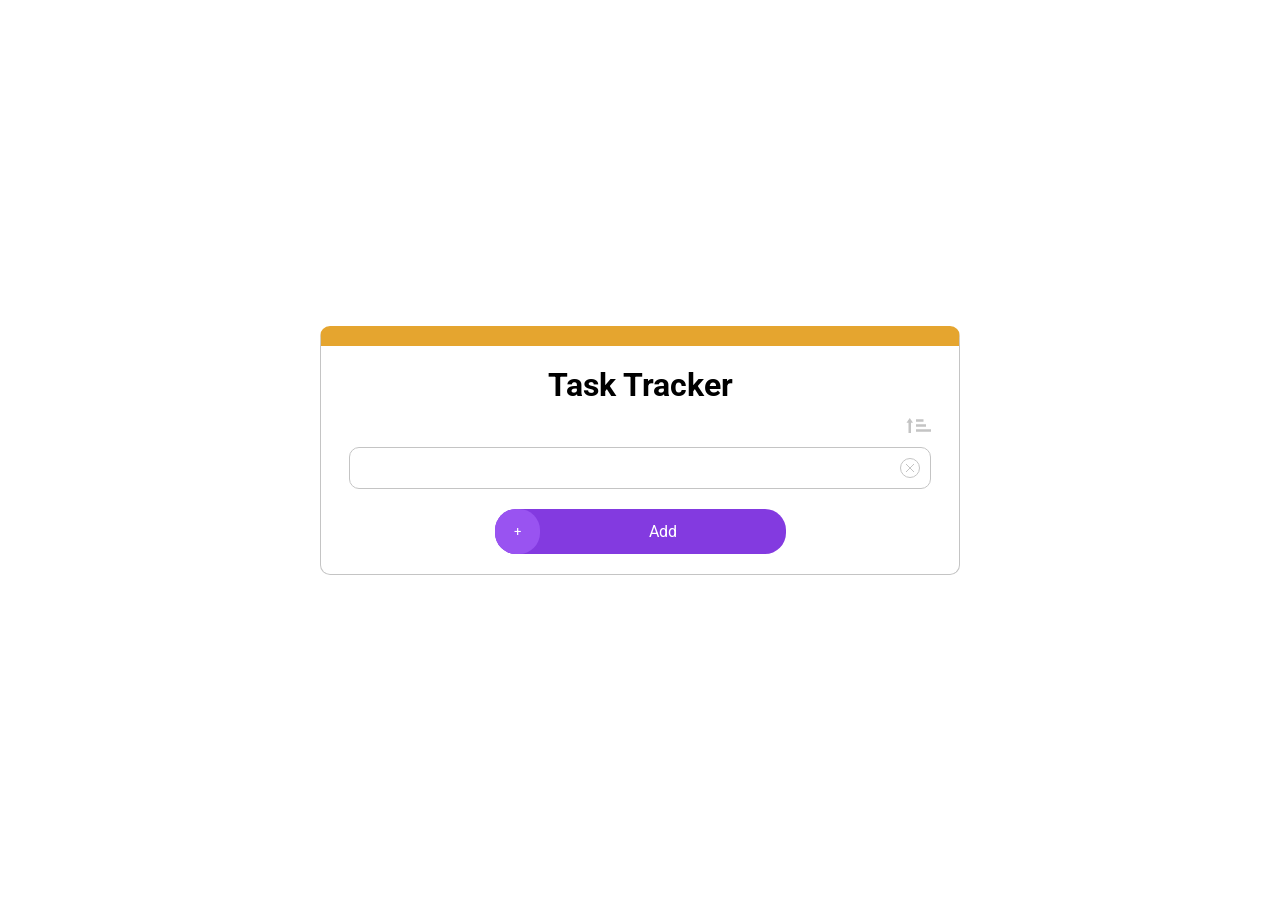
==== index.html @ de95b4c5 "Ilk repo" ====
<!DOCTYPE html>
<html lang="en">

<head>
    <meta charset="UTF-8">
    <meta name="viewport" content="width=device-width, initial-scale=1.0">
    <title>Task Tracker</title>
    <link rel="stylesheet" href="style.css">
</head>

<body>
    <div class="container">
        <h1>Task Tracker</h1>
        <div class="sort"></div>
        <div class="addelement">
            <input type="text" name="metn">
            <div class="quit"></div>
        </div>
        <ol></ol>
        <div class="add">
            <button>+</button>
            <p>Add</p>
        </div>
    </div>



    <script src="script.js"></script>
</body>

</html>
---- style.css ----
@import url('https://fonts.googleapis.com/css2?family=Roboto:ital,wght@0,100..900;1,100..900&display=swap');

* {
    padding: 0px 0px;
    margin: 0px 0px;
    box-sizing: border-box;
    font-family: Roboto, sans-serif;
}

body {
    height: 100vh;
    display: flex;
    justify-content: center;
    align-items: center;
}

.container {
    overflow: hidden;
    padding: 20px 28px;
    width: 50%;
    border: 1px solid #C4C4C4;
    border-top: 20px solid #E5A52F;
    margin: 0px auto;
    border-radius: 10px;
}

h1,
.add {
    text-align: center;
}

.addelement {
    display: flex;
    justify-content: space-between;
    border: 1px solid #C4C4C4;
    border-radius: 10px;
    padding: 10px 10px;
}

.sort {
    width: 25px;
    height: 15px;
    background: url("img/sort.svg");
    display: block;
    margin: 14px 0px;
    margin-left: auto;
}

.btns {
    display: flex;
    gap: 10px;
}

.edit {
    width: 20px;
    height: 20px;
    background: url("img/edit.svg");
}

.edit:hover{
    background: url(img/edithover.svg);
}

input {
    width: 85%;
    border: none;
    outline: none;
    text-align: left;
}

.add {
    margin: 0px auto;
    margin-top: 20px;
    width: 50%;
    background-color: #833AE0;
    display: flex;
    color: #fff;
    border-radius: 21px;
    align-items: center;
    cursor: pointer;
}

.add button {
    width: 45px;
    height: 45px;
    color: #fff;
    border-radius: 21px;
    border: none;
    background-color: #9953F1;
    cursor: pointer;
}

.add p {
    flex: 1;
    text-align: center;
}

ol {
    text-align: left;
    border: 1px solid #C4C4C4;
    border-radius: 10px;
    padding: 5px 10px;
    margin: 10px 0px;
}

ol li {
    display: flex;
    margin: 5px 0px;
    justify-content: space-between;
    word-break: break-word;
}

.quit {
    width: 20px;
    height: 20px;
    background: url(img/quit.svg);
}

.quit:hover {
    background: url(img/quithover.svg);
}
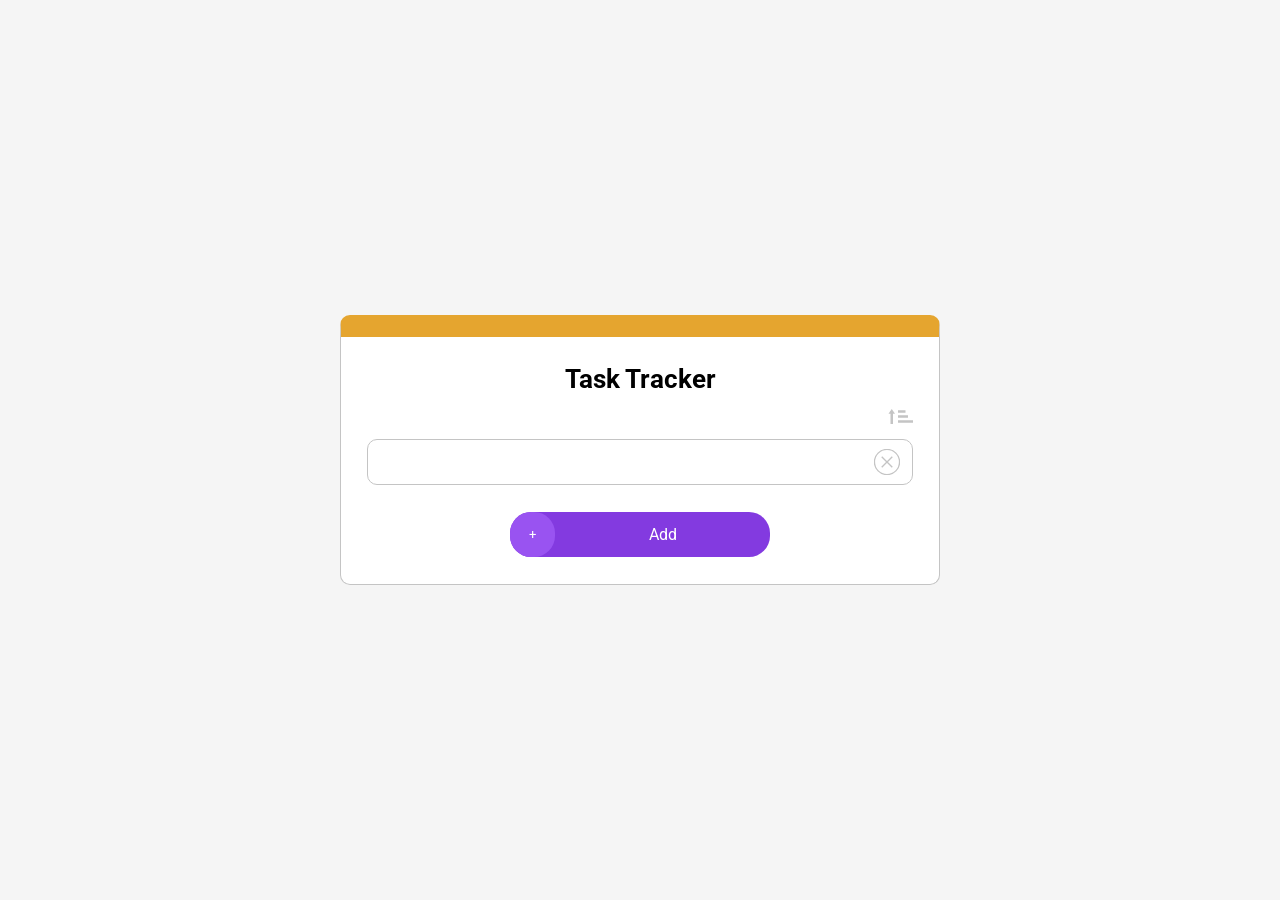
==== commit d70b69ad: "update" ====
--- a/index.html
+++ b/index.html
@@ -1,31 +1,31 @@
-<!DOCTYPE html>
-<html lang="en">
+    <!DOCTYPE html>
+    <html lang="en">
 
-<head>
-    <meta charset="UTF-8">
-    <meta name="viewport" content="width=device-width, initial-scale=1.0">
-    <title>Task Tracker</title>
-    <link rel="stylesheet" href="style.css">
-</head>
+    <head>
+        <meta charset="UTF-8">
+        <meta name="viewport" content="width=device-width, initial-scale=1.0">
+        <title>Task Tracker</title>
+        <link rel="stylesheet" href="style.css">
+    </head>
 
-<body>
-    <div class="container">
-        <h1>Task Tracker</h1>
-        <div class="sort"></div>
-        <div class="addelement">
-            <input type="text" name="metn">
-            <div class="quit"></div>
+    <body>
+        <div class="container">
+            <h1>Task Tracker</h1>
+            <div class="sort"></div>
+            <div class="addelement">
+                <input type="text" name="metn">
+                <div class="quit"></div>
+            </div>
+            <ol></ol>
+            <div class="add">
+                <button>+</button>
+                <p>Add</p>
+            </div>
         </div>
-        <ol></ol>
-        <div class="add">
-            <button>+</button>
-            <p>Add</p>
-        </div>
-    </div>
 
 
 
-    <script src="script.js"></script>
-</body>
+        <script src="script.js"></script>
+    </body>
 
-</html>+    </html>
--- a/style.css
+++ b/style.css
@@ -1,32 +1,45 @@
 @import url('https://fonts.googleapis.com/css2?family=Roboto:ital,wght@0,100..900;1,100..900&display=swap');
 
 * {
-    padding: 0px 0px;
-    margin: 0px 0px;
+    padding: 0;
+    margin: 0;
     box-sizing: border-box;
     font-family: Roboto, sans-serif;
 }
 
 body {
-    height: 100vh;
+    min-height: 100vh;
     display: flex;
     justify-content: center;
     align-items: center;
+    padding: 2vh 2vw;
+    background: #f5f5f5;
 }
 
 .container {
     overflow: hidden;
-    padding: 20px 28px;
-    width: 50%;
+    padding: 3vh 2vw;
+    width: 90vw;
+    max-width: 600px;
     border: 1px solid #C4C4C4;
-    border-top: 20px solid #E5A52F;
-    margin: 0px auto;
+    border-top: 2.5vh solid #E5A52F;
     border-radius: 10px;
+    background: #fff;
 }
 
-h1,
-.add {
+h1 {
     text-align: center;
+    font-size: 1.6rem;
+}
+
+.sort {
+    width: 2vw;
+    height: 2vh;
+    min-width: 18px;
+    min-height: 12px;
+    background: url("img/sort.svg") no-repeat center/contain;
+    display: block;
+    margin: 1.5vh 0 1.5vh auto;
 }
 
 .addelement {
@@ -34,44 +47,78 @@
     justify-content: space-between;
     border: 1px solid #C4C4C4;
     border-radius: 10px;
-    padding: 10px 10px;
+    padding: 1vh 1vw;
+    gap: 10px;
 }
 
-.sort {
-    width: 25px;
-    height: 15px;
-    background: url("img/sort.svg");
-    display: block;
-    margin: 14px 0px;
-    margin-left: auto;
+input {
+    width: 100%;
+    border: none;
+    outline: none;
+    font-size: 1rem;
+}
+
+.quit {
+    width: 2vw;
+    height: 2vw;
+    min-width: 16px;
+    min-height: 16px;
+    background: url(img/quit.svg) no-repeat center/contain;
+    flex-shrink: 0;
 }
 
 .btns {
     display: flex;
     gap: 10px;
+    flex-shrink: 0;
 }
 
 .edit {
-    width: 20px;
-    height: 20px;
-    background: url("img/edit.svg");
+    width: 2vw;
+    height: 2vw;
+    min-width: 16px;
+    min-height: 16px;
+    background: url("img/edit.svg") no-repeat center/contain;
 }
 
-.edit:hover{
-    background: url(img/edithover.svg);
+.edit:hover {
+    background: url(img/edithover.svg) no-repeat center/contain;
 }
 
-input {
-    width: 85%;
-    border: none;
-    outline: none;
+.save {
+    width: 2vw;
+    height: 2vw;
+    min-width: 16px;
+    min-height: 16px;
+    background: url("img/save.svg") no-repeat center/contain;
+}
+
+.save:hover {
+    background: url(img/savehover.svg) no-repeat center/contain;
+}
+
+ol {
     text-align: left;
+    border: 1px solid #C4C4C4;
+    border-radius: 10px;
+    padding: 1vh 1vw;
+    margin: 2vh 0;
+    font-size: 1rem;
+}
+
+ol li {
+    display: flex;
+    justify-content: space-between;
+    align-items: center;
+    gap: 10px;
+    word-break: break-word;
+    margin: 1vh 0;
 }
 
 .add {
-    margin: 0px auto;
-    margin-top: 20px;
-    width: 50%;
+    margin: 3vh auto 0;
+    width: 60vw;
+    max-width: 260px;
     background-color: #833AE0;
     display: flex;
     color: #fff;
@@ -81,8 +128,12 @@
 }
 
 .add button {
-    width: 45px;
-    height: 45px;
+    width: 12vw;
+    height: 12vw;
+    max-width: 45px;
+    max-height: 45px;
+    min-width: 38px;
+    min-height: 38px;
     color: #fff;
     border-radius: 21px;
     border: none;
@@ -93,29 +144,5 @@
 .add p {
     flex: 1;
     text-align: center;
-}
-
-ol {
-    text-align: left;
-    border: 1px solid #C4C4C4;
-    border-radius: 10px;
-    padding: 5px 10px;
-    margin: 10px 0px;
-}
-
-ol li {
-    display: flex;
-    margin: 5px 0px;
-    justify-content: space-between;
-    word-break: break-word;
-}
-
-.quit {
-    width: 20px;
-    height: 20px;
-    background: url(img/quit.svg);
-}
-
-.quit:hover {
-    background: url(img/quithover.svg);
+    font-size: 1rem;
 }
